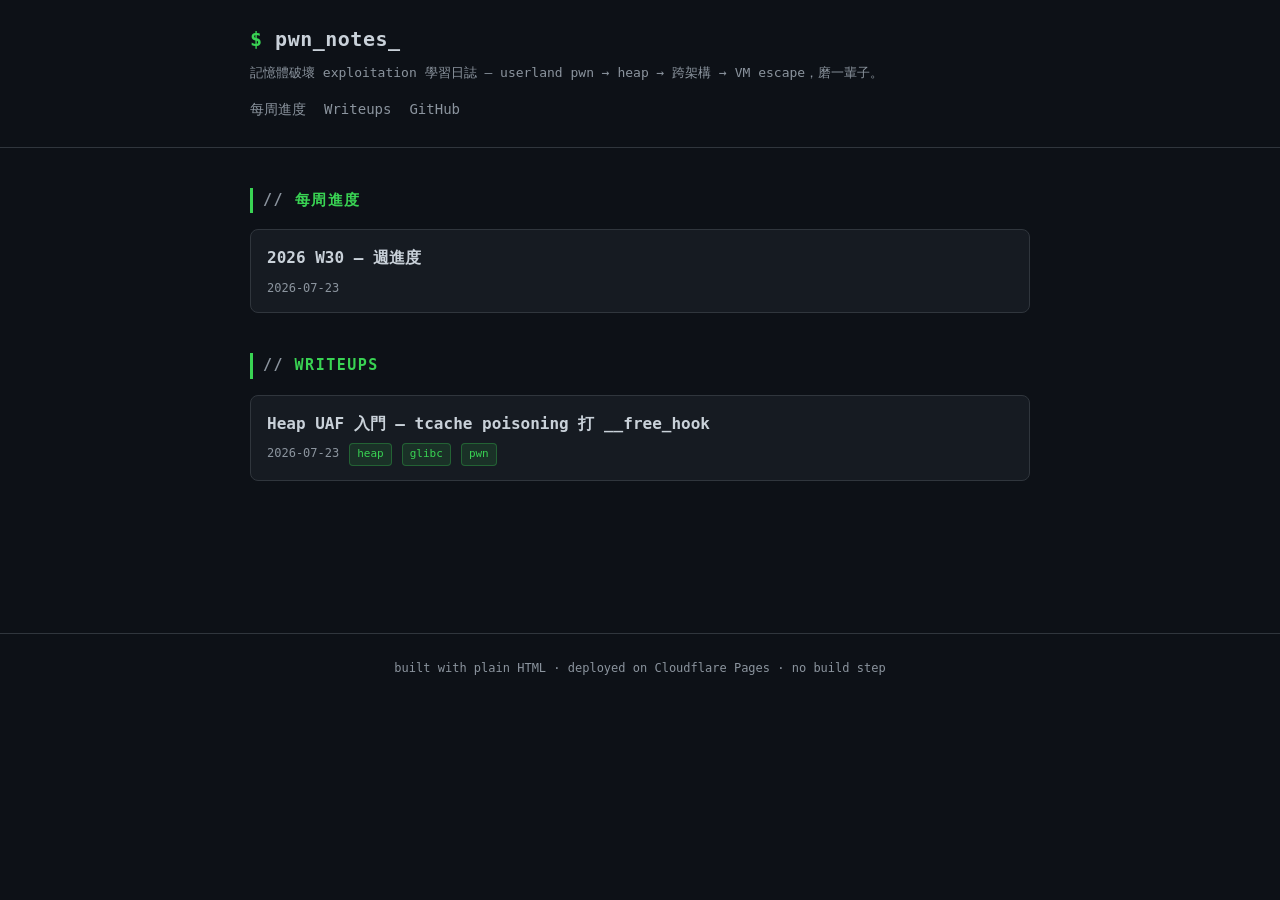
==== index.html @ 23a528e8 "init: pwn_notes 靜態站（每周進度 + writeup 模板）" ====
<!DOCTYPE html>
<html lang="zh-Hant">
<head>
  <meta charset="utf-8">
  <meta name="viewport" content="width=device-width, initial-scale=1">
  <title>pwn notes · 每周進度 &amp; writeup</title>
  <meta name="description" content="記憶體破壞 exploitation 學習日誌：從 userland pwn 一路磨到 VM escape。">
  <link rel="stylesheet" href="assets/style.css">
</head>
<body>

<header class="site">
  <div class="wrap">
    <a class="brand" href="index.html"><span class="prompt">$</span> pwn_notes<span class="blink">_</span></a>
    <div class="tagline">記憶體破壞 exploitation 學習日誌 — userland pwn → heap → 跨架構 → VM escape，磨一輩子。</div>
    <nav class="site">
      <a href="#weekly">每周進度</a>
      <a href="#writeups">Writeups</a>
      <a href="https://github.com/" target="_blank" rel="noopener">GitHub</a>
    </nav>
  </div>
</header>

<main class="wrap">

  <section id="weekly">
    <h2 class="section">每周進度</h2>
    <ul class="posts" id="weekly-list">
      <li class="status">載入中…</li>
    </ul>
  </section>

  <section id="writeups">
    <h2 class="section">Writeups</h2>
    <ul class="posts" id="writeup-list">
      <li class="status">載入中…</li>
    </ul>
  </section>

</main>

<footer class="site">
  <div class="wrap">built with plain HTML · deployed on Cloudflare Pages · no build step</div>
</footer>

<script src="assets/app.js"></script>
</body>
</html>
---- assets/style.css ----
/* ---- 主題變數 ---- */
:root {
  --bg:        #0d1117;
  --bg-soft:   #161b22;
  --border:    #30363d;
  --fg:        #c9d1d9;
  --fg-dim:    #8b949e;
  --accent:    #39d353;   /* 終端綠 */
  --accent-2:  #58a6ff;   /* 連結藍 */
  --danger:    #f85149;
  --mono: ui-monospace, "Cascadia Code", "JetBrains Mono", "Consolas", monospace;
}

* { box-sizing: border-box; }

html { scroll-behavior: smooth; }

body {
  margin: 0;
  background: var(--bg);
  color: var(--fg);
  font-family: var(--mono);
  line-height: 1.7;
  font-size: 15px;
  -webkit-font-smoothing: antialiased;
}

.wrap {
  max-width: 820px;
  margin: 0 auto;
  padding: 0 20px 80px;
}

/* ---- 頁首 ---- */
header.site {
  border-bottom: 1px solid var(--border);
  margin-bottom: 32px;
  padding: 22px 0;
}
header.site .wrap { padding-bottom: 0; }
.brand {
  font-size: 20px;
  font-weight: 700;
  color: var(--fg);
  text-decoration: none;
  letter-spacing: .5px;
}
.brand .prompt { color: var(--accent); }
.tagline { color: var(--fg-dim); font-size: 13px; margin-top: 6px; }
nav.site { margin-top: 14px; display: flex; gap: 18px; flex-wrap: wrap; }
nav.site a {
  color: var(--fg-dim);
  text-decoration: none;
  font-size: 14px;
  padding-bottom: 2px;
  border-bottom: 1px solid transparent;
}
nav.site a:hover { color: var(--accent); border-bottom-color: var(--accent); }

/* ---- 區塊標題 ---- */
h2.section {
  color: var(--accent);
  font-size: 15px;
  text-transform: uppercase;
  letter-spacing: 1.5px;
  border-left: 3px solid var(--accent);
  padding-left: 10px;
  margin: 40px 0 16px;
}
h2.section::before { content: "// "; color: var(--fg-dim); }

/* ---- 文章清單 ---- */
ul.posts { list-style: none; padding: 0; margin: 0; }
ul.posts li {
  border: 1px solid var(--border);
  border-radius: 8px;
  background: var(--bg-soft);
  padding: 14px 16px;
  margin-bottom: 12px;
  transition: border-color .15s, transform .1s;
}
ul.posts li:hover { border-color: var(--accent-2); transform: translateX(3px); }
ul.posts a { color: var(--fg); text-decoration: none; font-weight: 600; font-size: 16px; }
ul.posts a:hover { color: var(--accent-2); }
.post-meta { color: var(--fg-dim); font-size: 12px; margin-top: 6px; display: flex; gap: 10px; flex-wrap: wrap; }
.tag {
  background: rgba(57,211,83,.12);
  color: var(--accent);
  border: 1px solid rgba(57,211,83,.3);
  border-radius: 4px;
  padding: 1px 7px;
  font-size: 11px;
}
.date { font-variant-numeric: tabular-nums; }

/* ---- 文章內文（markdown 渲染後） ---- */
article.post h1 { font-size: 26px; color: var(--fg); border-bottom: 1px solid var(--border); padding-bottom: 10px; }
article.post h2 { font-size: 20px; color: var(--accent); margin-top: 34px; }
article.post h3 { font-size: 16px; color: var(--accent-2); }
article.post a { color: var(--accent-2); }
article.post p, article.post li { color: var(--fg); }
article.post code {
  background: var(--bg-soft);
  border: 1px solid var(--border);
  border-radius: 4px;
  padding: 1px 6px;
  font-size: 13px;
}
article.post pre {
  background: #010409;
  border: 1px solid var(--border);
  border-radius: 8px;
  padding: 16px;
  overflow-x: auto;
}
article.post pre code { background: none; border: none; padding: 0; font-size: 13px; line-height: 1.6; }
article.post blockquote {
  border-left: 3px solid var(--fg-dim);
  margin: 16px 0;
  padding: 4px 16px;
  color: var(--fg-dim);
  background: var(--bg-soft);
  border-radius: 0 6px 6px 0;
}
article.post table { border-collapse: collapse; width: 100%; margin: 16px 0; font-size: 14px; }
article.post th, article.post td { border: 1px solid var(--border); padding: 8px 12px; text-align: left; }
article.post th { background: var(--bg-soft); color: var(--accent); }
article.post hr { border: none; border-top: 1px solid var(--border); margin: 32px 0; }
article.post img { max-width: 100%; border-radius: 6px; }

.back { display: inline-block; margin-bottom: 24px; color: var(--fg-dim); text-decoration: none; font-size: 14px; }
.back:hover { color: var(--accent); }

/* ---- 載入 / 錯誤狀態 ---- */
.status { color: var(--fg-dim); padding: 40px 0; text-align: center; }
.status.error { color: var(--danger); }

/* ---- 頁尾 ---- */
footer.site { border-top: 1px solid var(--border); margin-top: 60px; padding: 24px 0; color: var(--fg-dim); font-size: 12px; text-align: center; }

.blink { animation: blink 1.1s step-end infinite; }
@keyframes blink { 50% { opacity: 0; } }
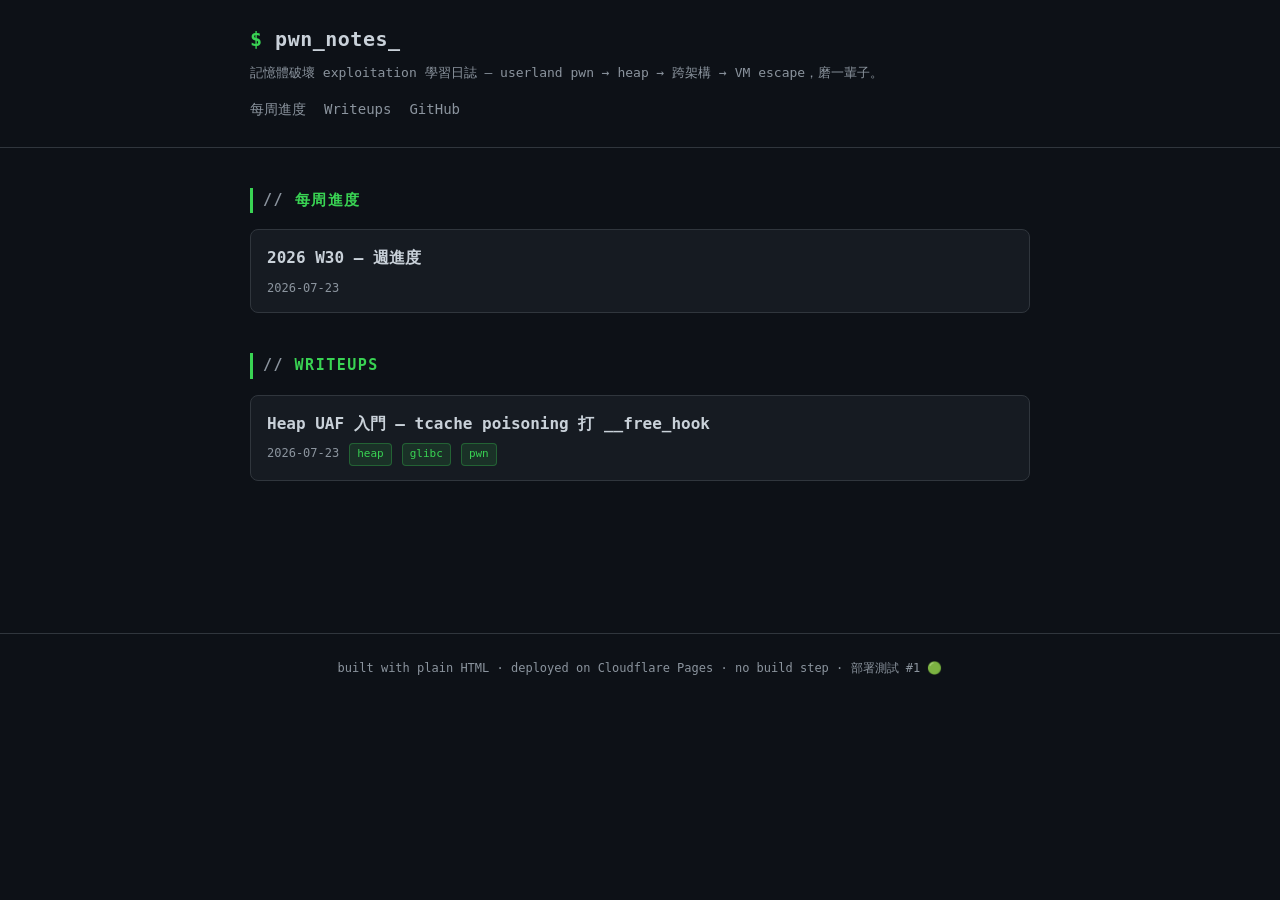
==== commit ca010b7e: ",:" ====
--- a/index.html
+++ b/index.html
@@ -16,7 +16,7 @@
     <nav class="site">
       <a href="#weekly">每周進度</a>
       <a href="#writeups">Writeups</a>
-      <a href="https://github.com/" target="_blank" rel="noopener">GitHub</a>
+      <a href="https://github.com/anixwindy/htht" target="_blank" rel="noopener">GitHub</a>
     </nav>
   </div>
 </header>
@@ -40,7 +40,7 @@
 </main>
 
 <footer class="site">
-  <div class="wrap">built with plain HTML · deployed on Cloudflare Pages · no build step</div>
+  <div class="wrap">built with plain HTML · deployed on Cloudflare Pages · no build step · 部署測試 #1 🟢</div>
 </footer>
 
 <script src="assets/app.js"></script>
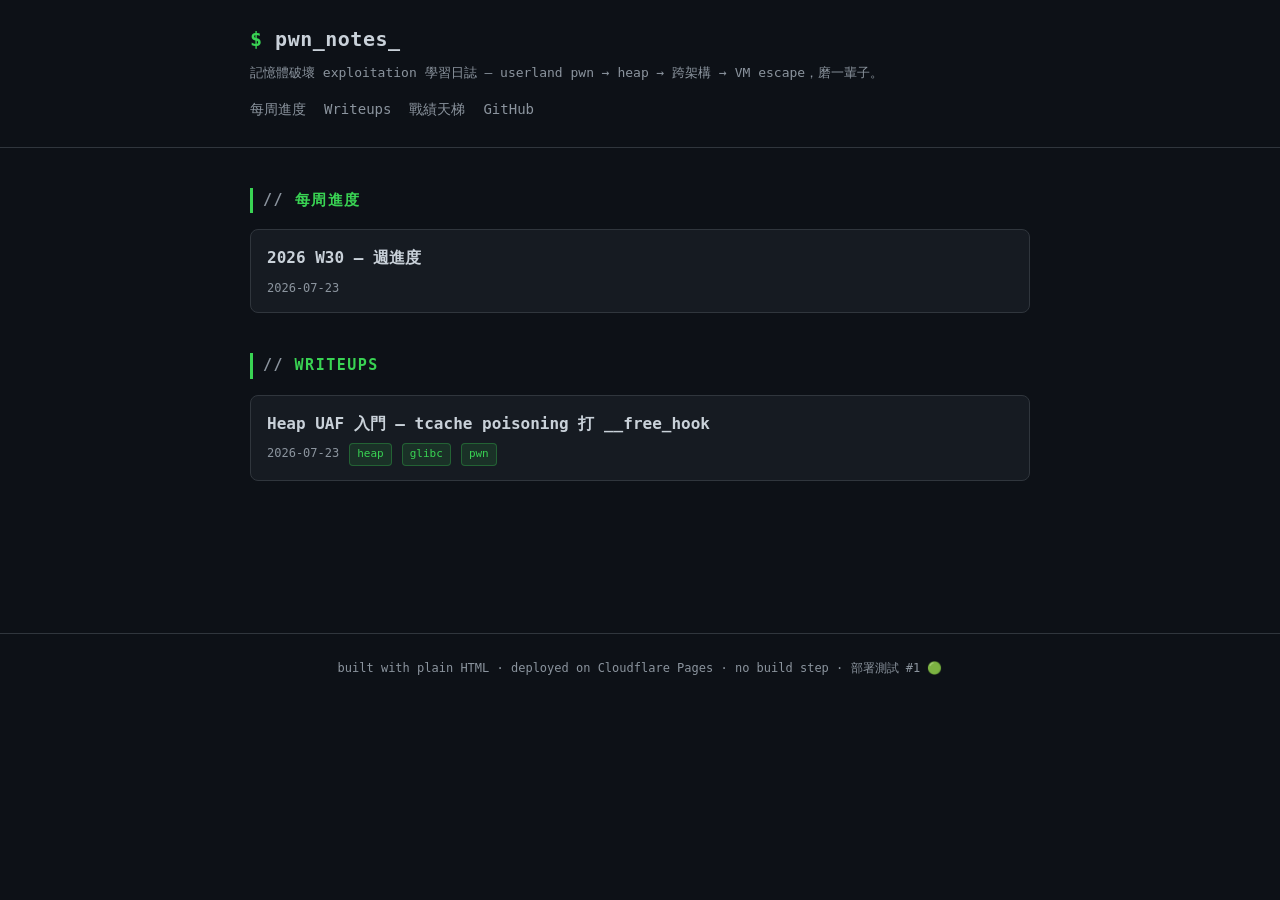
==== commit 042dd1f6: "add 主管會報週報 + 戰績天梯計分板" ====
--- a/index.html
+++ b/index.html
@@ -16,6 +16,7 @@
     <nav class="site">
       <a href="#weekly">每周進度</a>
       <a href="#writeups">Writeups</a>
+      <a href="post.html?p=posts/戰績天梯.md">戰績天梯</a>
       <a href="https://github.com/anixwindy/htht" target="_blank" rel="noopener">GitHub</a>
     </nav>
   </div>
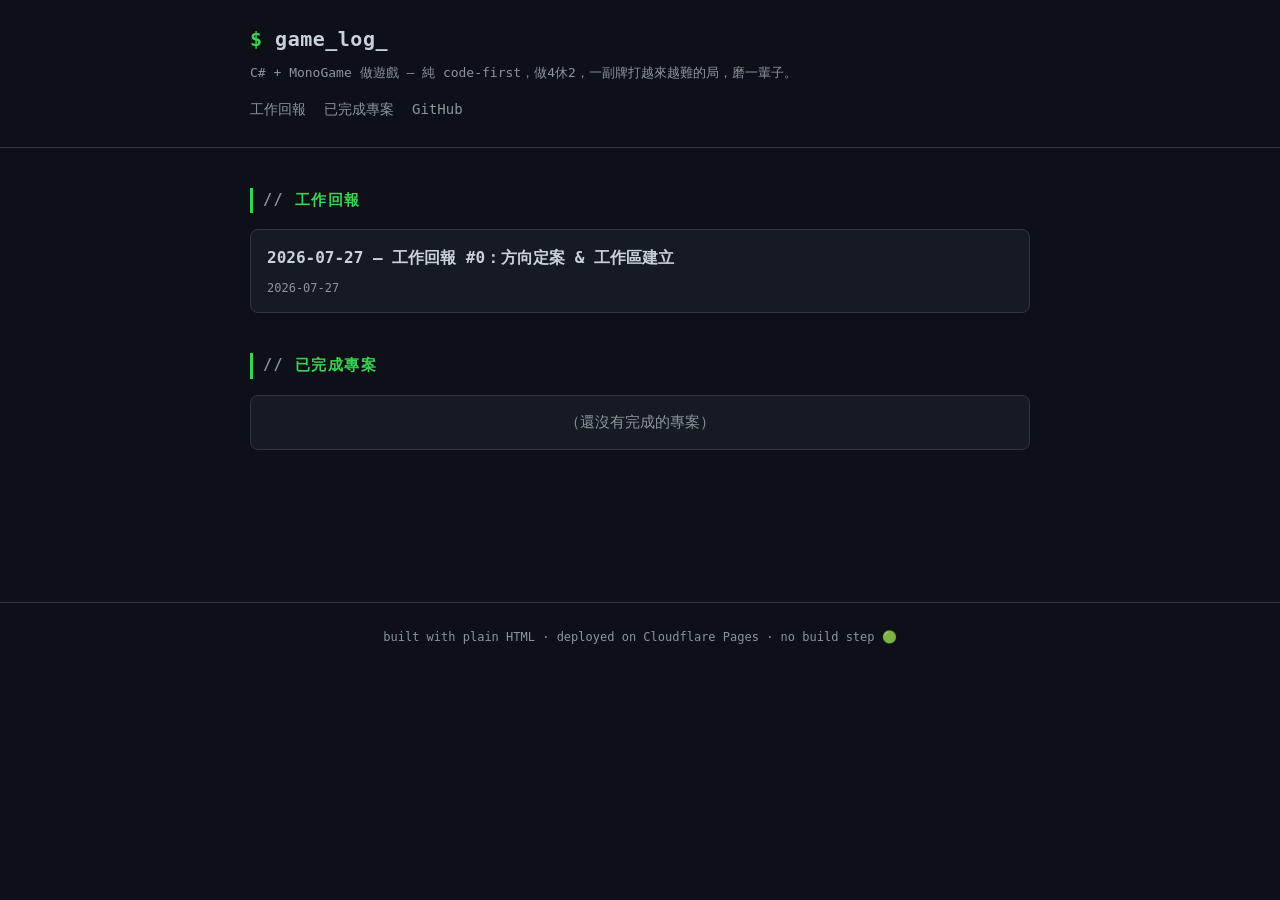
==== commit 5681a04f: "switch htht 站台：pwn 工作回報站 → C#+MonoGame 遊戲工作回報站" ====
--- a/index.html
+++ b/index.html
@@ -3,21 +3,20 @@
 <head>
   <meta charset="utf-8">
   <meta name="viewport" content="width=device-width, initial-scale=1">
-  <title>pwn notes · 每周進度 &amp; writeup</title>
-  <meta name="description" content="記憶體破壞 exploitation 學習日誌：從 userland pwn 一路磨到 VM escape。">
+  <title>工作回報 · C# + MonoGame 遊戲開發</title>
+  <meta name="description" content="C# + MonoGame 做遊戲的工作回報：純 code-first，做4休2，一個一個越做越深的小遊戲。">
   <link rel="stylesheet" href="assets/style.css">
 </head>
 <body>
 
 <header class="site">
   <div class="wrap">
-    <a class="brand" href="index.html"><span class="prompt">$</span> pwn_notes<span class="blink">_</span></a>
-    <div class="tagline">記憶體破壞 exploitation 學習日誌 — userland pwn → heap → 跨架構 → VM escape，磨一輩子。</div>
+    <a class="brand" href="index.html"><span class="prompt">$</span> game_log<span class="blink">_</span></a>
+    <div class="tagline">C# + MonoGame 做遊戲 — 純 code-first，做4休2，一副牌打越來越難的局，磨一輩子。</div>
     <nav class="site">
-      <a href="#weekly">每周進度</a>
-      <a href="#writeups">Writeups</a>
-      <a href="post.html?p=posts/戰績天梯.md">戰績天梯</a>
-      <a href="https://github.com/anixwindy/htht" target="_blank" rel="noopener">GitHub</a>
+      <a href="#weekly">工作回報</a>
+      <a href="#writeups">已完成專案</a>
+      <a href="https://github.com/" target="_blank" rel="noopener">GitHub</a>
     </nav>
   </div>
 </header>
@@ -25,14 +24,14 @@
 <main class="wrap">
 
   <section id="weekly">
-    <h2 class="section">每周進度</h2>
+    <h2 class="section">工作回報</h2>
     <ul class="posts" id="weekly-list">
       <li class="status">載入中…</li>
     </ul>
   </section>
 
   <section id="writeups">
-    <h2 class="section">Writeups</h2>
+    <h2 class="section">已完成專案</h2>
     <ul class="posts" id="writeup-list">
       <li class="status">載入中…</li>
     </ul>
@@ -41,7 +40,7 @@
 </main>
 
 <footer class="site">
-  <div class="wrap">built with plain HTML · deployed on Cloudflare Pages · no build step · 部署測試 #1 🟢</div>
+  <div class="wrap">built with plain HTML · deployed on Cloudflare Pages · no build step 🟢</div>
 </footer>
 
 <script src="assets/app.js"></script>
